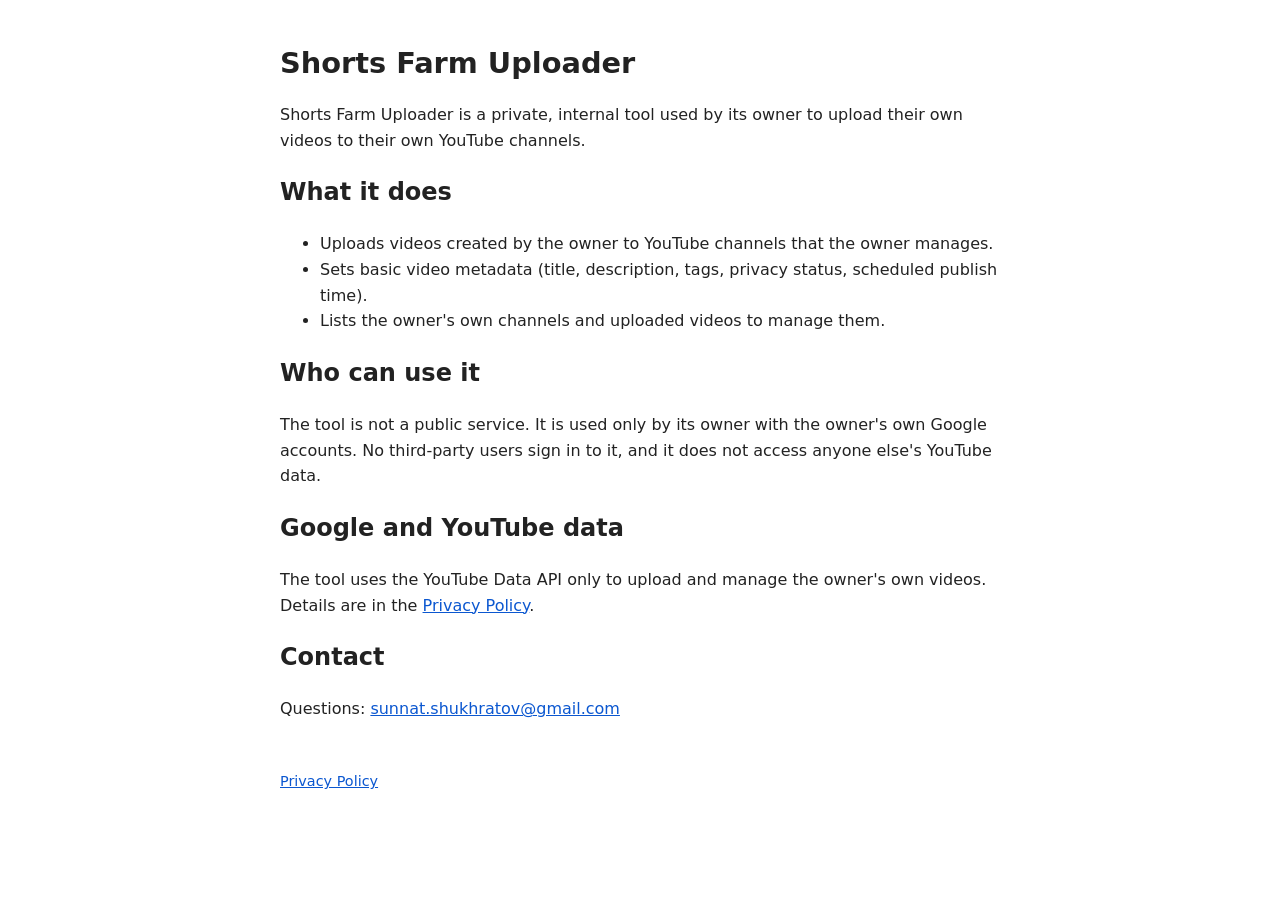
==== index.html @ 0235cc17 "Add home page and privacy policy" ====
<!doctype html>
<html lang="en">
<head>
<meta charset="utf-8">
<meta name="viewport" content="width=device-width, initial-scale=1">
<title>Shorts Farm Uploader</title>
<style>
  body { font-family: system-ui, -apple-system, Segoe UI, Roboto, sans-serif; max-width: 720px; margin: 40px auto; padding: 0 16px; line-height: 1.6; color: #222; background: #fff; }
  h1 { font-size: 1.8em; margin-bottom: 0.2em; }
  a { color: #0b57d0; }
  footer { margin-top: 48px; font-size: 0.9em; color: #666; }
</style>
</head>
<body>
<h1>Shorts Farm Uploader</h1>
<p>Shorts Farm Uploader is a private, internal tool used by its owner to upload their own videos to their own YouTube channels.</p>

<h2>What it does</h2>
<ul>
  <li>Uploads videos created by the owner to YouTube channels that the owner manages.</li>
  <li>Sets basic video metadata (title, description, tags, privacy status, scheduled publish time).</li>
  <li>Lists the owner's own channels and uploaded videos to manage them.</li>
</ul>

<h2>Who can use it</h2>
<p>The tool is not a public service. It is used only by its owner with the owner's own Google accounts. No third-party users sign in to it, and it does not access anyone else's YouTube data.</p>

<h2>Google and YouTube data</h2>
<p>The tool uses the YouTube Data API only to upload and manage the owner's own videos. Details are in the <a href="privacy.html">Privacy Policy</a>.</p>

<h2>Contact</h2>
<p>Questions: <a href="mailto:sunnat.shukhratov@gmail.com">sunnat.shukhratov@gmail.com</a></p>

<footer><a href="privacy.html">Privacy Policy</a></footer>
</body>
</html>
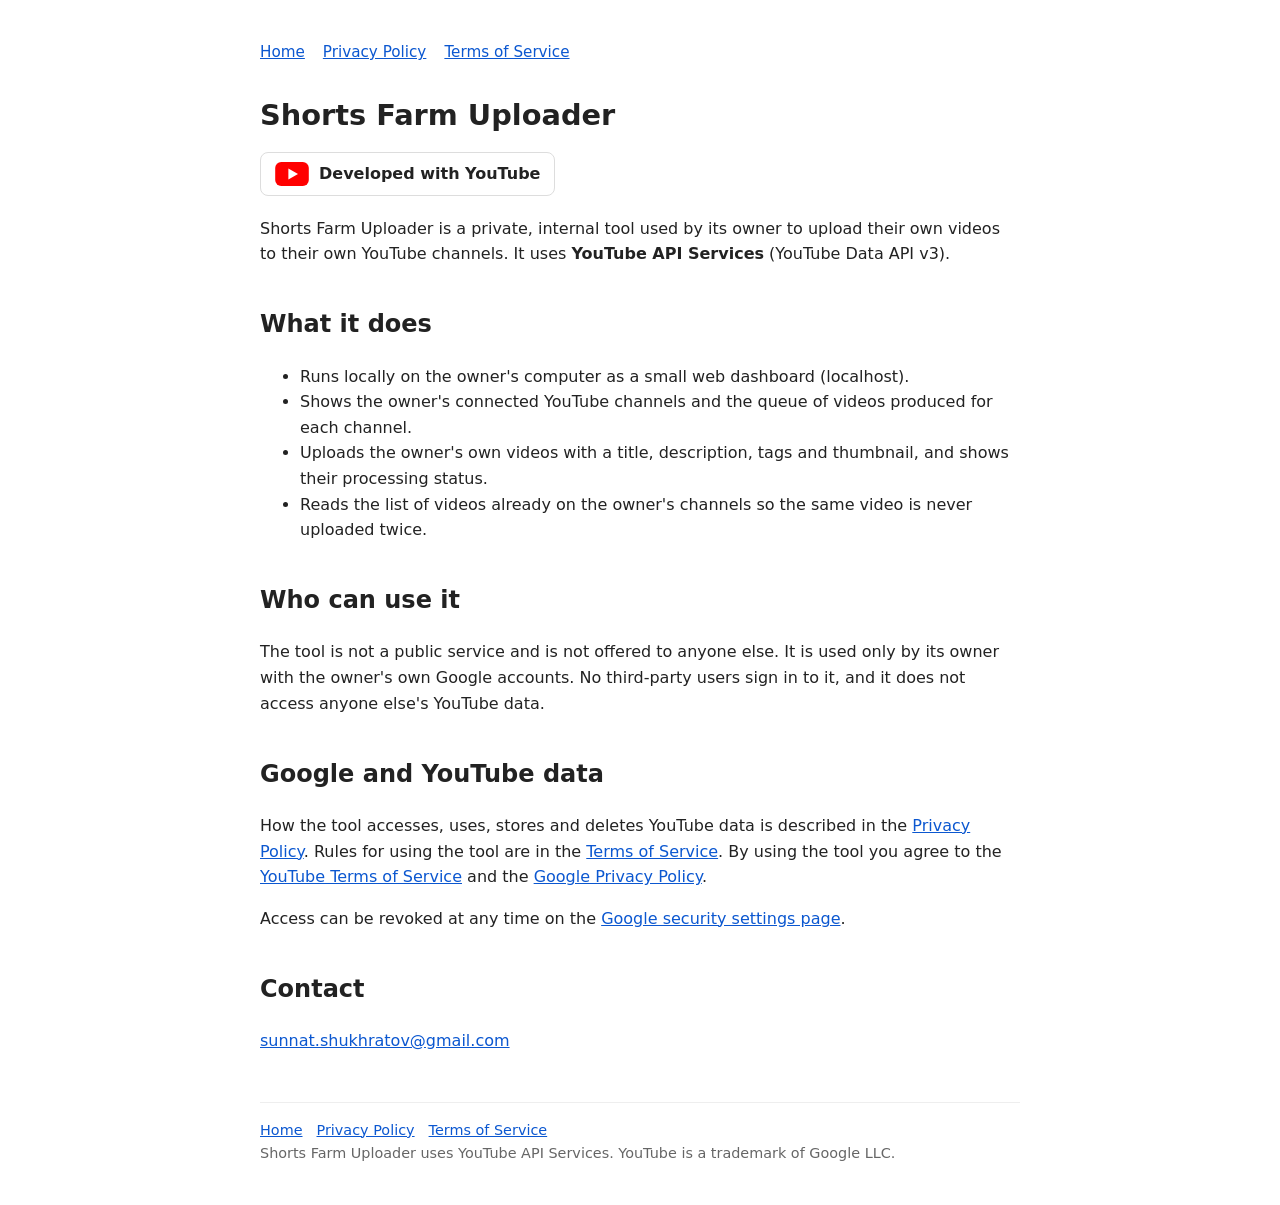
==== commit c4ad07f8: "Add terms of service, YouTube API sections in privacy policy, YouTube branding on home" ====
--- a/index.html
+++ b/index.html
@@ -4,33 +4,33 @@
 <meta charset="utf-8">
 <meta name="viewport" content="width=device-width, initial-scale=1">
 <title>Shorts Farm Uploader</title>
-<style>
-  body { font-family: system-ui, -apple-system, Segoe UI, Roboto, sans-serif; max-width: 720px; margin: 40px auto; padding: 0 16px; line-height: 1.6; color: #222; background: #fff; }
-  h1 { font-size: 1.8em; margin-bottom: 0.2em; }
-  a { color: #0b57d0; }
-  footer { margin-top: 48px; font-size: 0.9em; color: #666; }
-</style>
+<link rel="stylesheet" href="style.css">
 </head>
 <body>
+<nav><a href="index.html">Home</a><a href="privacy.html">Privacy Policy</a><a href="terms.html">Terms of Service</a></nav>
+
 <h1>Shorts Farm Uploader</h1>
-<p>Shorts Farm Uploader is a private, internal tool used by its owner to upload their own videos to their own YouTube channels.</p>
+<div class="yt"><svg viewBox="0 0 28 20" aria-hidden="true"><rect width="28" height="20" rx="5" fill="#FF0000"/><path d="M11 5.5v9l8-4.5z" fill="#fff"/></svg><span>Developed with YouTube</span></div>
+<p>Shorts Farm Uploader is a private, internal tool used by its owner to upload their own videos to their own YouTube channels. It uses <strong>YouTube API Services</strong> (YouTube Data API v3).</p>
 
 <h2>What it does</h2>
 <ul>
-  <li>Uploads videos created by the owner to YouTube channels that the owner manages.</li>
-  <li>Sets basic video metadata (title, description, tags, privacy status, scheduled publish time).</li>
-  <li>Lists the owner's own channels and uploaded videos to manage them.</li>
+  <li>Runs locally on the owner's computer as a small web dashboard (localhost).</li>
+  <li>Shows the owner's connected YouTube channels and the queue of videos produced for each channel.</li>
+  <li>Uploads the owner's own videos with a title, description, tags and thumbnail, and shows their processing status.</li>
+  <li>Reads the list of videos already on the owner's channels so the same video is never uploaded twice.</li>
 </ul>
 
 <h2>Who can use it</h2>
-<p>The tool is not a public service. It is used only by its owner with the owner's own Google accounts. No third-party users sign in to it, and it does not access anyone else's YouTube data.</p>
+<p>The tool is not a public service and is not offered to anyone else. It is used only by its owner with the owner's own Google accounts. No third-party users sign in to it, and it does not access anyone else's YouTube data.</p>
 
 <h2>Google and YouTube data</h2>
-<p>The tool uses the YouTube Data API only to upload and manage the owner's own videos. Details are in the <a href="privacy.html">Privacy Policy</a>.</p>
+<p>How the tool accesses, uses, stores and deletes YouTube data is described in the <a href="privacy.html">Privacy Policy</a>. Rules for using the tool are in the <a href="terms.html">Terms of Service</a>. By using the tool you agree to the <a href="https://www.youtube.com/t/terms">YouTube Terms of Service</a> and the <a href="https://policies.google.com/privacy">Google Privacy Policy</a>.</p>
+<p>Access can be revoked at any time on the <a href="https://security.google.com/settings/security/permissions">Google security settings page</a>.</p>
 
 <h2>Contact</h2>
-<p>Questions: <a href="mailto:sunnat.shukhratov@gmail.com">sunnat.shukhratov@gmail.com</a></p>
+<p><a href="mailto:sunnat.shukhratov@gmail.com">sunnat.shukhratov@gmail.com</a></p>
 
-<footer><a href="privacy.html">Privacy Policy</a></footer>
+<footer><a href="index.html">Home</a><a href="privacy.html">Privacy Policy</a><a href="terms.html">Terms of Service</a><br>Shorts Farm Uploader uses YouTube API Services. YouTube is a trademark of Google LLC.</footer>
 </body>
 </html>
--- a/style.css
+++ b/style.css
@@ -0,0 +1,10 @@
+body { font-family: system-ui, -apple-system, "Segoe UI", Roboto, sans-serif; max-width: 760px; margin: 40px auto; padding: 0 16px; line-height: 1.6; color: #222; background: #fff; }
+h1 { font-size: 1.8em; margin-bottom: 0.2em; }
+h2 { margin-top: 1.6em; }
+a { color: #0b57d0; }
+code { background: #f3f3f3; padding: 1px 5px; border-radius: 4px; }
+nav { display: flex; gap: 18px; font-size: 0.95em; margin-bottom: 28px; flex-wrap: wrap; }
+.yt { display: inline-flex; align-items: center; gap: 10px; border: 1px solid #ddd; border-radius: 8px; padding: 8px 14px; margin: 8px 0 4px; font-weight: 600; }
+.yt svg { width: 34px; height: 24px; }
+footer { margin-top: 48px; padding-top: 16px; border-top: 1px solid #eee; font-size: 0.9em; color: #666; }
+footer a { margin-right: 14px; }
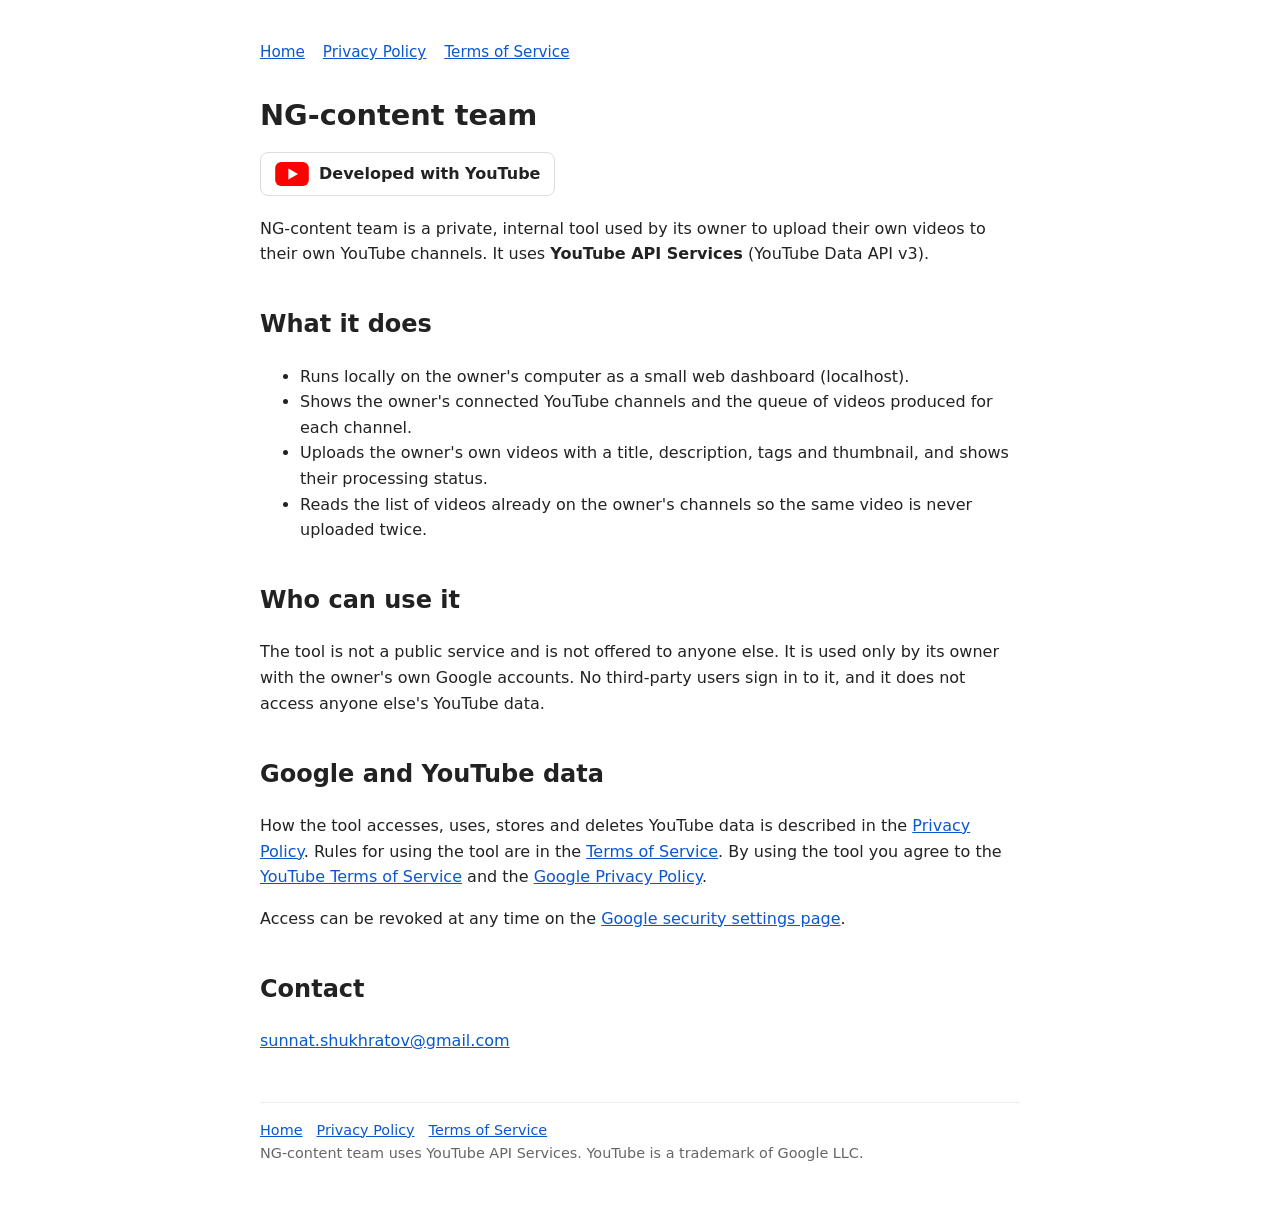
==== commit 23c34ac9: "Rename app to NG-content team to match the OAuth consent screen" ====
--- a/index.html
+++ b/index.html
@@ -3,15 +3,15 @@
 <head>
 <meta charset="utf-8">
 <meta name="viewport" content="width=device-width, initial-scale=1">
-<title>Shorts Farm Uploader</title>
+<title>NG-content team</title>
 <link rel="stylesheet" href="style.css">
 </head>
 <body>
 <nav><a href="index.html">Home</a><a href="privacy.html">Privacy Policy</a><a href="terms.html">Terms of Service</a></nav>
 
-<h1>Shorts Farm Uploader</h1>
+<h1>NG-content team</h1>
 <div class="yt"><svg viewBox="0 0 28 20" aria-hidden="true"><rect width="28" height="20" rx="5" fill="#FF0000"/><path d="M11 5.5v9l8-4.5z" fill="#fff"/></svg><span>Developed with YouTube</span></div>
-<p>Shorts Farm Uploader is a private, internal tool used by its owner to upload their own videos to their own YouTube channels. It uses <strong>YouTube API Services</strong> (YouTube Data API v3).</p>
+<p>NG-content team is a private, internal tool used by its owner to upload their own videos to their own YouTube channels. It uses <strong>YouTube API Services</strong> (YouTube Data API v3).</p>
 
 <h2>What it does</h2>
 <ul>
@@ -31,6 +31,6 @@
 <h2>Contact</h2>
 <p><a href="mailto:sunnat.shukhratov@gmail.com">sunnat.shukhratov@gmail.com</a></p>
 
-<footer><a href="index.html">Home</a><a href="privacy.html">Privacy Policy</a><a href="terms.html">Terms of Service</a><br>Shorts Farm Uploader uses YouTube API Services. YouTube is a trademark of Google LLC.</footer>
+<footer><a href="index.html">Home</a><a href="privacy.html">Privacy Policy</a><a href="terms.html">Terms of Service</a><br>NG-content team uses YouTube API Services. YouTube is a trademark of Google LLC.</footer>
 </body>
 </html>
